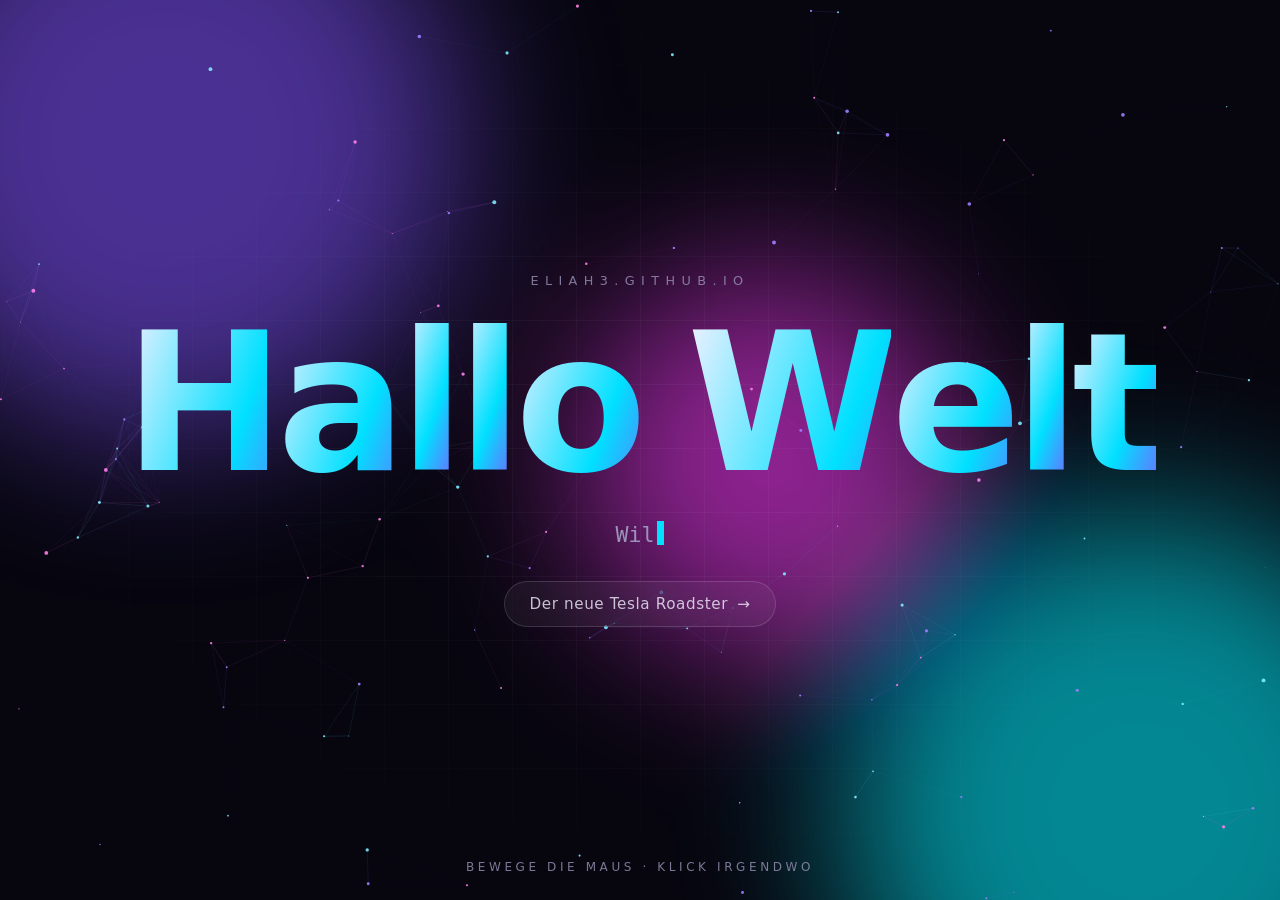
==== hallo/index.html @ b0f74579 "Serve the Tesla Roadster page at the root and drop the custom domain The custom domain had no DNS re" ====
<!DOCTYPE html>
<html lang="de">
<head>
  <meta charset="utf-8">
  <meta name="viewport" content="width=device-width, initial-scale=1">
  <title>Hallo Welt</title>
  <meta name="description" content="Hallo Welt – von Eliah">
  <meta name="theme-color" content="#07060f">
  <link rel="icon" href="data:image/svg+xml,<svg xmlns='http://www.w3.org/2000/svg' viewBox='0 0 100 100'><text y='.9em' font-size='90'>👋</text></svg>">
  <style>
    :root {
      --bg: #07060f;
      --fg: #f4f1ff;
      --muted: #9a94b8;
      --a: #7c5cff;
      --b: #00e0ff;
      --c: #ff4fd8;
    }

    * { box-sizing: border-box; margin: 0; padding: 0; }

    html, body { height: 100%; }

    body {
      background: var(--bg);
      color: var(--fg);
      font-family: ui-sans-serif, system-ui, -apple-system, "Segoe UI", Roboto, "Helvetica Neue", Arial, sans-serif;
      overflow: hidden;
      cursor: default;
    }

    /* Hintergrund: weiche, wandernde Farbflächen */
    .blobs { position: fixed; inset: 0; filter: blur(80px) saturate(140%); opacity: .55; z-index: 0; }
    .blob {
      position: absolute;
      width: 46vmax; height: 46vmax;
      border-radius: 50%;
      mix-blend-mode: screen;
      animation: drift 22s ease-in-out infinite alternate;
    }
    .blob:nth-child(1) { background: var(--a); top: -12vmax; left: -10vmax; }
    .blob:nth-child(2) { background: var(--b); bottom: -16vmax; right: -12vmax; animation-duration: 26s; animation-delay: -6s; }
    .blob:nth-child(3) { background: var(--c); top: 30%; left: 45%; width: 30vmax; height: 30vmax; animation-duration: 18s; animation-delay: -12s; }

    @keyframes drift {
      0%   { transform: translate(0, 0) scale(1) rotate(0deg); }
      50%  { transform: translate(12vw, 8vh) scale(1.15) rotate(40deg); }
      100% { transform: translate(-8vw, 14vh) scale(.9) rotate(-30deg); }
    }

    /* Feines Rauschen + Raster für Tiefe */
    .grid {
      position: fixed; inset: 0; z-index: 1; pointer-events: none;
      background-image:
        linear-gradient(rgba(255,255,255,.035) 1px, transparent 1px),
        linear-gradient(90deg, rgba(255,255,255,.035) 1px, transparent 1px);
      background-size: 64px 64px;
      mask-image: radial-gradient(ellipse at center, #000 20%, transparent 75%);
      -webkit-mask-image: radial-gradient(ellipse at center, #000 20%, transparent 75%);
      animation: gridmove 30s linear infinite;
    }
    @keyframes gridmove { to { background-position: 64px 64px, 64px 64px; } }

    canvas { position: fixed; inset: 0; z-index: 2; }

    main {
      position: relative; z-index: 3;
      height: 100%;
      display: grid; place-items: center; align-content: center; gap: 1.6rem;
      text-align: center;
      padding: 2rem;
      pointer-events: none;
    }

    .eyebrow {
      font-size: .8rem; letter-spacing: .5em; text-transform: uppercase;
      color: var(--muted);
      opacity: 0; animation: fadeUp 1s .2s cubic-bezier(.2,.8,.2,1) forwards;
    }

    h1 {
      font-size: clamp(3.5rem, 15vw, 12rem);
      font-weight: 900;
      line-height: .95;
      letter-spacing: -.04em;
      display: flex; flex-wrap: wrap; justify-content: center; gap: 0 .25em;
      pointer-events: auto;
    }
    h1 .word { display: inline-flex; }
    h1 .ch {
      display: inline-block;
      background: linear-gradient(110deg, var(--fg) 0%, var(--b) 30%, var(--a) 50%, var(--c) 70%, var(--fg) 100%);
      background-size: 300% 100%;
      -webkit-background-clip: text; background-clip: text;
      color: transparent;
      opacity: 0;
      transform: translateY(.6em) rotateX(-90deg);
      transform-origin: 50% 100%;
      animation:
        letterIn .9s cubic-bezier(.2,.9,.25,1.3) forwards,
        shimmer 6s linear infinite;
      animation-delay: calc(.5s + var(--i) * 70ms), calc(var(--i) * -150ms);
      transition: transform .35s cubic-bezier(.2,.9,.25,1.4), filter .35s;
      will-change: transform;
    }
    h1 .ch:hover {
      transform: translateY(-.12em) scale(1.12) rotate(-4deg);
      filter: drop-shadow(0 0 .25em rgba(124, 92, 255, .8));
    }

    @keyframes letterIn {
      to { opacity: 1; transform: translateY(0) rotateX(0); }
    }
    @keyframes shimmer {
      to { background-position: -300% 0; }
    }

    .sub {
      font-size: clamp(1rem, 2.4vw, 1.35rem);
      color: var(--muted);
      min-height: 1.6em;
      font-family: ui-monospace, "SF Mono", Menlo, Consolas, monospace;
    }
    .sub .cursor {
      display: inline-block; width: .6ch; height: 1.1em; margin-left: 2px;
      background: var(--b); vertical-align: -.15em;
      animation: blink 1s steps(1) infinite;
    }
    @keyframes blink { 50% { opacity: 0; } }

    .cta {
      pointer-events: auto;
      display: inline-flex; align-items: center; gap: .6em;
      padding: .85em 1.6em;
      border-radius: 999px;
      border: 1px solid rgba(255,255,255,.18);
      background: rgba(255,255,255,.06);
      backdrop-filter: blur(10px); -webkit-backdrop-filter: blur(10px);
      color: var(--fg); text-decoration: none;
      font-size: .95rem; letter-spacing: .04em;
      opacity: 0; animation: fadeUp 1s 1.8s cubic-bezier(.2,.8,.2,1) forwards;
      transition: border-color .3s, background .3s, box-shadow .3s;
    }
    .cta span { transition: transform .3s; }
    .cta:hover, .cta:focus-visible {
      border-color: var(--b);
      background: rgba(0,224,255,.1);
      box-shadow: 0 0 30px rgba(0,224,255,.35);
    }
    .cta:hover span { transform: translateX(4px); }

    .hint {
      position: fixed; bottom: 1.6rem; left: 0; right: 0; z-index: 3;
      text-align: center; font-size: .75rem; letter-spacing: .3em; text-transform: uppercase;
      color: var(--muted);
      opacity: 0; animation: fadeUp 1s 2.4s forwards, pulse 3s 3.4s ease-in-out infinite;
      pointer-events: none;
    }
    @keyframes fadeUp {
      from { opacity: 0; transform: translateY(12px); }
      to   { opacity: .8; transform: translateY(0); }
    }
    @keyframes pulse { 50% { opacity: .35; } }

    /* Klick-Welle */
    .ripple {
      position: fixed; z-index: 2; pointer-events: none;
      width: 10px; height: 10px; margin: -5px 0 0 -5px;
      border-radius: 50%;
      border: 2px solid var(--b);
      animation: ripple .9s ease-out forwards;
    }
    @keyframes ripple {
      to { transform: scale(40); opacity: 0; border-width: .5px; }
    }

    @media (prefers-reduced-motion: reduce) {
      *, *::before, *::after { animation-duration: .01ms !important; animation-iteration-count: 1 !important; transition: none !important; }
      .ch { animation-delay: 0s !important; }
    }
  </style>
</head>
<body>
  <div class="blobs" aria-hidden="true"><div class="blob"></div><div class="blob"></div><div class="blob"></div></div>
  <div class="grid" aria-hidden="true"></div>
  <canvas id="stars" aria-hidden="true"></canvas>

  <main>
    <p class="eyebrow">eliah3.github.io</p>
    <h1 id="title" aria-label="Hallo Welt">Hallo Welt</h1>
    <p class="sub"><span id="type"></span><span class="cursor" aria-hidden="true"></span></p>
    <a class="cta" href="../">Der neue Tesla Roadster <span aria-hidden="true">→</span></a>
  </main>

  <p class="hint">Bewege die Maus · Klick irgendwo</p>

  <script>
    (() => {
      const reduced = matchMedia("(prefers-reduced-motion: reduce)").matches;

      // Überschrift in einzelne Buchstaben zerlegen
      const title = document.getElementById("title");
      let i = 0;
      title.innerHTML = title.textContent.split(" ").map(word =>
        `<span class="word" aria-hidden="true">` +
        [...word].map(ch => `<span class="ch" style="--i:${i++}">${ch}</span>`).join("") +
        `</span>`
      ).join("");

      // Schreibmaschinen-Untertitel
      const lines = [
        "Willkommen auf meiner Seite.",
        "Schön, dass du da bist.",
        "Hier entsteht bald mehr ✨",
      ];
      const typeEl = document.getElementById("type");
      let li = 0, ci = 0, deleting = false;
      function tick() {
        const line = lines[li];
        typeEl.textContent = line.slice(0, ci);
        if (!deleting && ci < line.length) { ci++; setTimeout(tick, 55 + Math.random() * 60); }
        else if (!deleting) { deleting = true; setTimeout(tick, 2200); }
        else if (ci > 0) { ci--; setTimeout(tick, 28); }
        else { deleting = false; li = (li + 1) % lines.length; setTimeout(tick, 400); }
      }
      if (reduced) typeEl.textContent = lines[0];
      else setTimeout(tick, 1600);

      // Partikelfeld, das der Maus folgt
      const canvas = document.getElementById("stars");
      const ctx = canvas.getContext("2d");
      const dpr = Math.min(window.devicePixelRatio || 1, 2);
      const mouse = { x: -9999, y: -9999 };
      let w, h, particles = [];

      function resize() {
        w = canvas.width = innerWidth * dpr;
        h = canvas.height = innerHeight * dpr;
        canvas.style.width = innerWidth + "px";
        canvas.style.height = innerHeight + "px";
        const count = Math.min(160, Math.floor(innerWidth * innerHeight / 9000));
        particles = Array.from({ length: count }, () => ({
          x: Math.random() * w, y: Math.random() * h,
          vx: (Math.random() - .5) * .3 * dpr, vy: (Math.random() - .5) * .3 * dpr,
          r: (Math.random() * 1.6 + .4) * dpr,
          hue: [255, 190, 310][Math.floor(Math.random() * 3)],
        }));
      }

      const linkDist = 120 * dpr, mouseDist = 180 * dpr;
      function frame() {
        ctx.clearRect(0, 0, w, h);
        for (const p of particles) {
          const dx = p.x - mouse.x, dy = p.y - mouse.y, d = Math.hypot(dx, dy);
          if (d < mouseDist && d > 0) {
            const f = (1 - d / mouseDist) * .6;
            p.vx += dx / d * f; p.vy += dy / d * f;
          }
          p.vx *= .96; p.vy *= .96;
          p.vx += (Math.random() - .5) * .02 * dpr; p.vy += (Math.random() - .5) * .02 * dpr;
          p.x += p.vx; p.y += p.vy;
          if (p.x < 0) p.x += w; if (p.x > w) p.x -= w;
          if (p.y < 0) p.y += h; if (p.y > h) p.y -= h;
        }
        for (let a = 0; a < particles.length; a++) {
          const p = particles[a];
          for (let b = a + 1; b < particles.length; b++) {
            const q = particles[b], d = Math.hypot(p.x - q.x, p.y - q.y);
            if (d < linkDist) {
              ctx.strokeStyle = `hsla(${p.hue}, 100%, 70%, ${(1 - d / linkDist) * .25})`;
              ctx.lineWidth = dpr * .6;
              ctx.beginPath(); ctx.moveTo(p.x, p.y); ctx.lineTo(q.x, q.y); ctx.stroke();
            }
          }
          ctx.fillStyle = `hsla(${p.hue}, 100%, 75%, .9)`;
          ctx.beginPath(); ctx.arc(p.x, p.y, p.r, 0, Math.PI * 2); ctx.fill();
        }
        if (!reduced) requestAnimationFrame(frame);
      }

      addEventListener("resize", resize);
      addEventListener("pointermove", e => { mouse.x = e.clientX * dpr; mouse.y = e.clientY * dpr; });
      addEventListener("pointerleave", () => { mouse.x = mouse.y = -9999; });

      // Klick: Welle + Partikel-Explosion
      addEventListener("pointerdown", e => {
        const r = document.createElement("span");
        r.className = "ripple";
        r.style.left = e.clientX + "px"; r.style.top = e.clientY + "px";
        document.body.appendChild(r);
        r.addEventListener("animationend", () => r.remove());
        const cx = e.clientX * dpr, cy = e.clientY * dpr;
        for (const p of particles) {
          const dx = p.x - cx, dy = p.y - cy, d = Math.hypot(dx, dy) || 1;
          const f = Math.max(0, 1 - d / (400 * dpr)) * 12;
          p.vx += dx / d * f; p.vy += dy / d * f;
        }
      });

      // Leichter 3D-Tilt der Überschrift
      if (!reduced) addEventListener("pointermove", e => {
        const rx = (e.clientY / innerHeight - .5) * -10;
        const ry = (e.clientX / innerWidth - .5) * 14;
        title.style.transform = `perspective(900px) rotateX(${rx}deg) rotateY(${ry}deg)`;
      });

      resize();
      frame();
    })();
  </script>
</body>
</html>
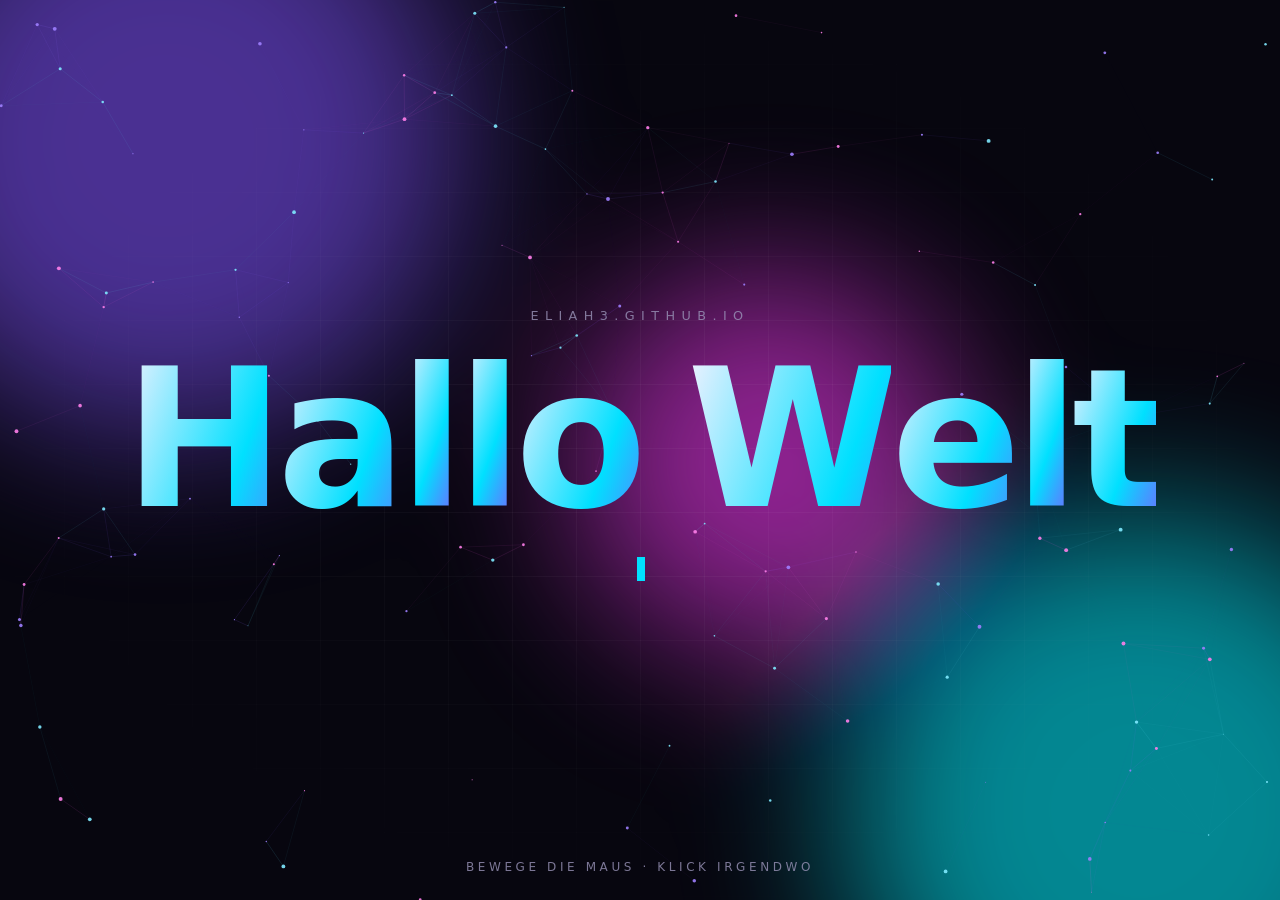
==== commit 7c8936d7: "Restore the Hallo Welt page at /hallo/ Co-Authored-By: Claude Opus 5.5 <noreply@anthropic.com>" ====
--- a/hallo/index.html
+++ b/hallo/index.html
@@ -128,27 +128,6 @@
     }
     @keyframes blink { 50% { opacity: 0; } }
 
-    .cta {
-      pointer-events: auto;
-      display: inline-flex; align-items: center; gap: .6em;
-      padding: .85em 1.6em;
-      border-radius: 999px;
-      border: 1px solid rgba(255,255,255,.18);
-      background: rgba(255,255,255,.06);
-      backdrop-filter: blur(10px); -webkit-backdrop-filter: blur(10px);
-      color: var(--fg); text-decoration: none;
-      font-size: .95rem; letter-spacing: .04em;
-      opacity: 0; animation: fadeUp 1s 1.8s cubic-bezier(.2,.8,.2,1) forwards;
-      transition: border-color .3s, background .3s, box-shadow .3s;
-    }
-    .cta span { transition: transform .3s; }
-    .cta:hover, .cta:focus-visible {
-      border-color: var(--b);
-      background: rgba(0,224,255,.1);
-      box-shadow: 0 0 30px rgba(0,224,255,.35);
-    }
-    .cta:hover span { transform: translateX(4px); }
-
     .hint {
       position: fixed; bottom: 1.6rem; left: 0; right: 0; z-index: 3;
       text-align: center; font-size: .75rem; letter-spacing: .3em; text-transform: uppercase;
@@ -189,7 +168,6 @@
     <p class="eyebrow">eliah3.github.io</p>
     <h1 id="title" aria-label="Hallo Welt">Hallo Welt</h1>
     <p class="sub"><span id="type"></span><span class="cursor" aria-hidden="true"></span></p>
-    <a class="cta" href="../">Der neue Tesla Roadster <span aria-hidden="true">→</span></a>
   </main>
 
   <p class="hint">Bewege die Maus · Klick irgendwo</p>
